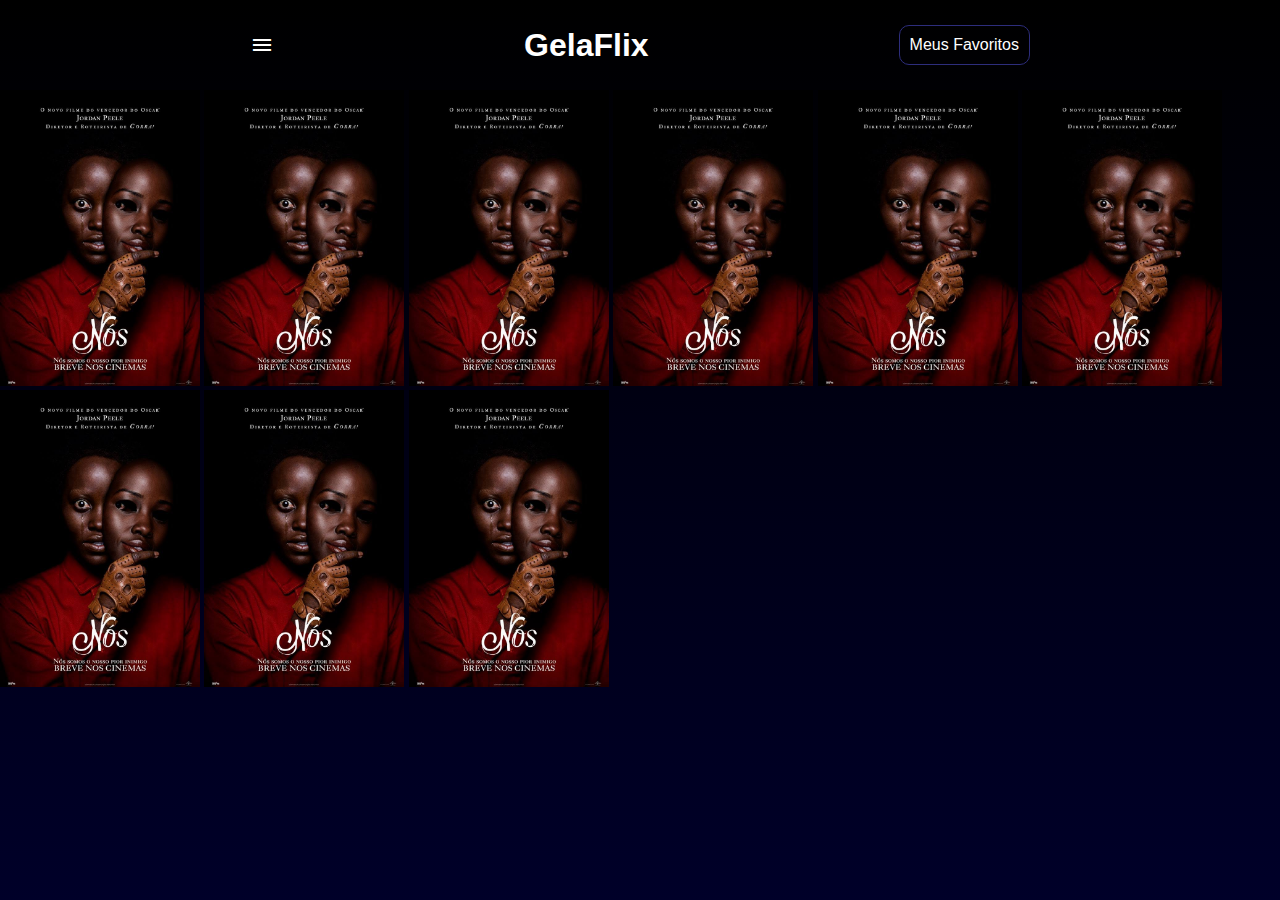
==== index.html @ ef9a6f7f "header" ====
<!DOCTYPE html>
<html lang="en">
<head>
  <meta charset="UTF-8">
  <meta name="viewport" content="width=device-width, initial-scale=1.0">
  <link rel="stylesheet" href="estilos/style.css">
  <link rel="stylesheet" href="https://fonts.googleapis.com/css2?family=Material+Symbols+Outlined:opsz,wght,FILL,GRAD@24,400,0,0" />
  <title>Document</title>
</head>
<body>
      <header>
        <span class="material-symbols-outlined">
          menu
          </span>
          <h1>GelaFlix</h1>
          <a href="">Meus Favoritos</a>
      </header>
      <section>
          <img src="filmes-terror/nos.jpeg" alt="">
          <img src="filmes-terror/nos.jpeg" alt="">
          <img src="filmes-terror/nos.jpeg" alt="">
          <img src="filmes-terror/nos.jpeg" alt="">
          <img src="filmes-terror/nos.jpeg" alt="">
          <img src="filmes-terror/nos.jpeg" alt="">
          <img src="filmes-terror/nos.jpeg" alt="">
          <img src="filmes-terror/nos.jpeg" alt="">
          <img src="filmes-terror/nos.jpeg" alt="">
      </section>
</body>
</html>
---- estilos/style.css ----
@charset "UTF-8";


*{
  margin: 0;
  padding: 0;
  color: white;
  font-family: Arial, Helvetica, sans-serif;
}

html, body{
  height: 100vh;
  background: linear-gradient(to bottom , rgb(0, 0, 0) , rgb(0, 0, 41));
}

header{
  height: 10vh;
  display: flex;
  justify-content: space-evenly;
  align-items: center;
}

header a{
    text-decoration: none;
    border: 1px solid rgb(45, 45, 124);
    padding: 10px;
    border-radius: 10px;
}

header a:hover{
  background-color: rgb(45, 45, 124);
  border: 1px solid white;
}
img{
  width: 200px;
}
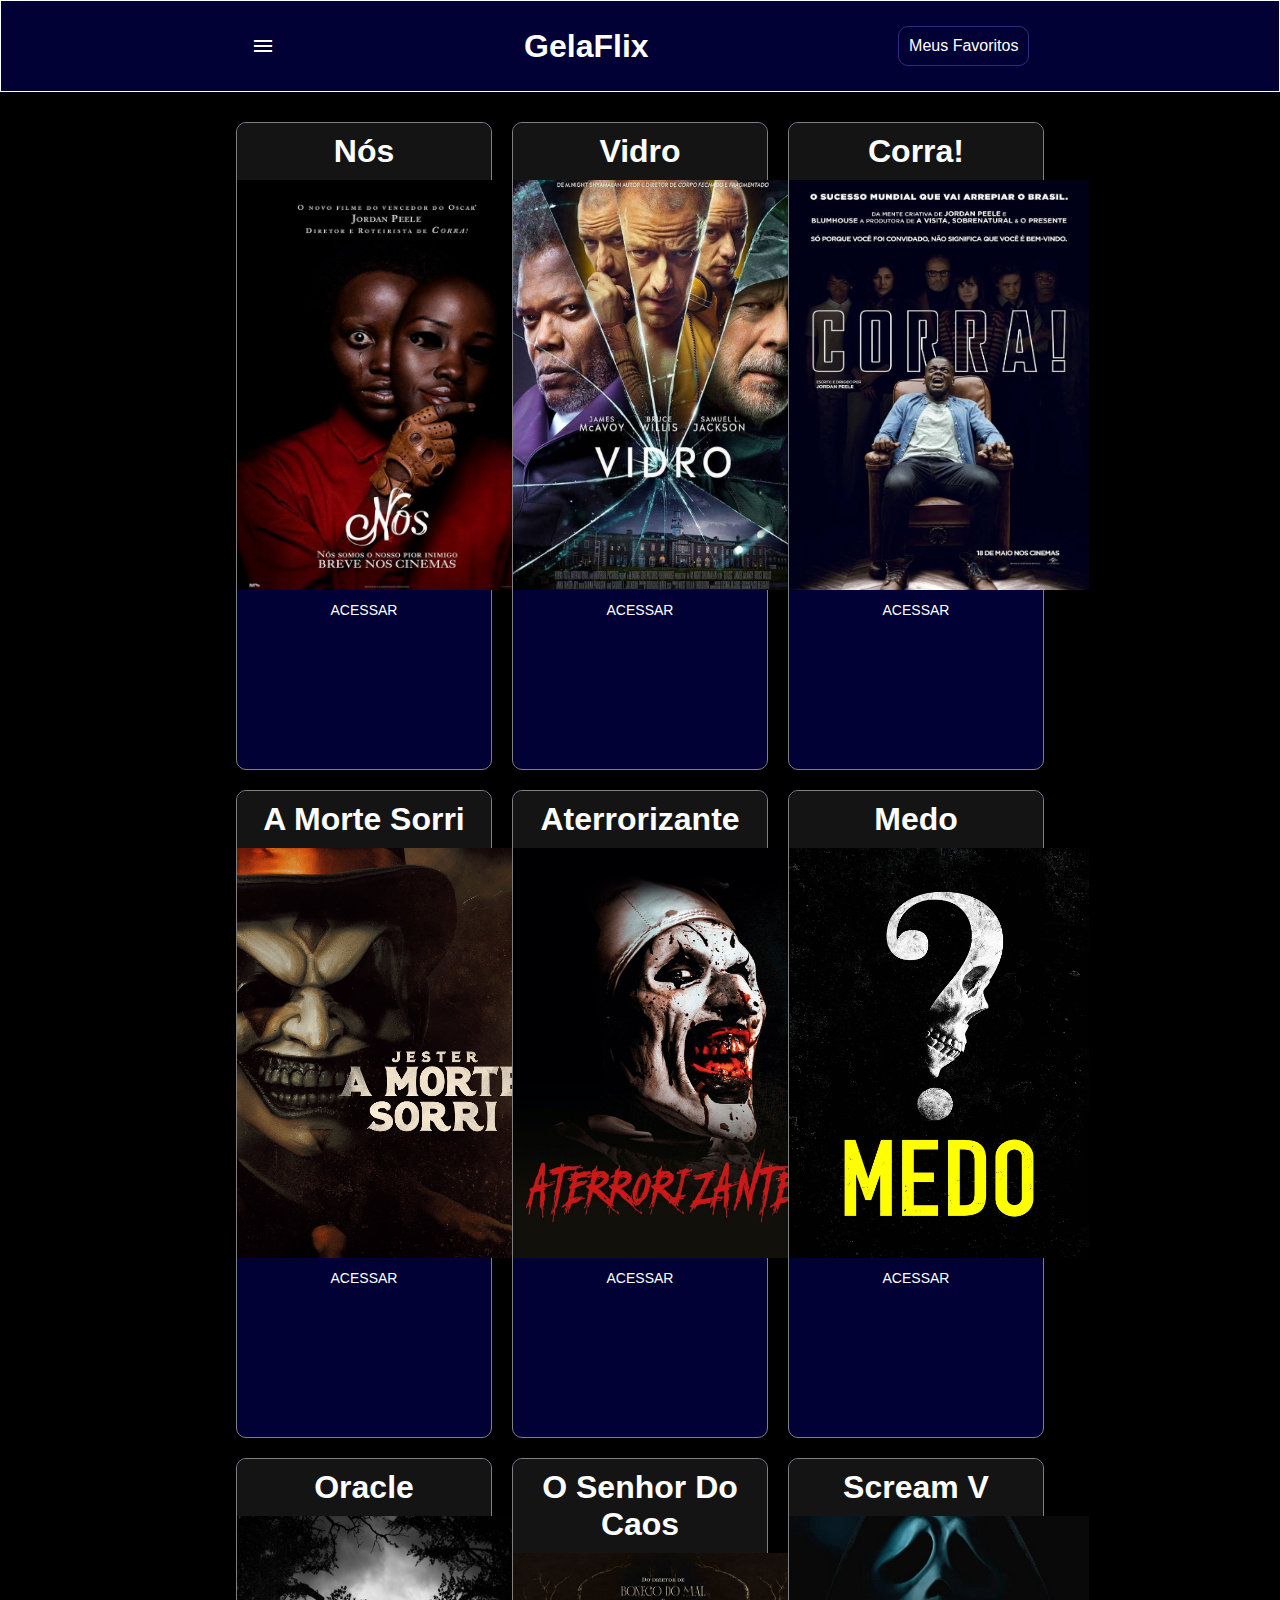
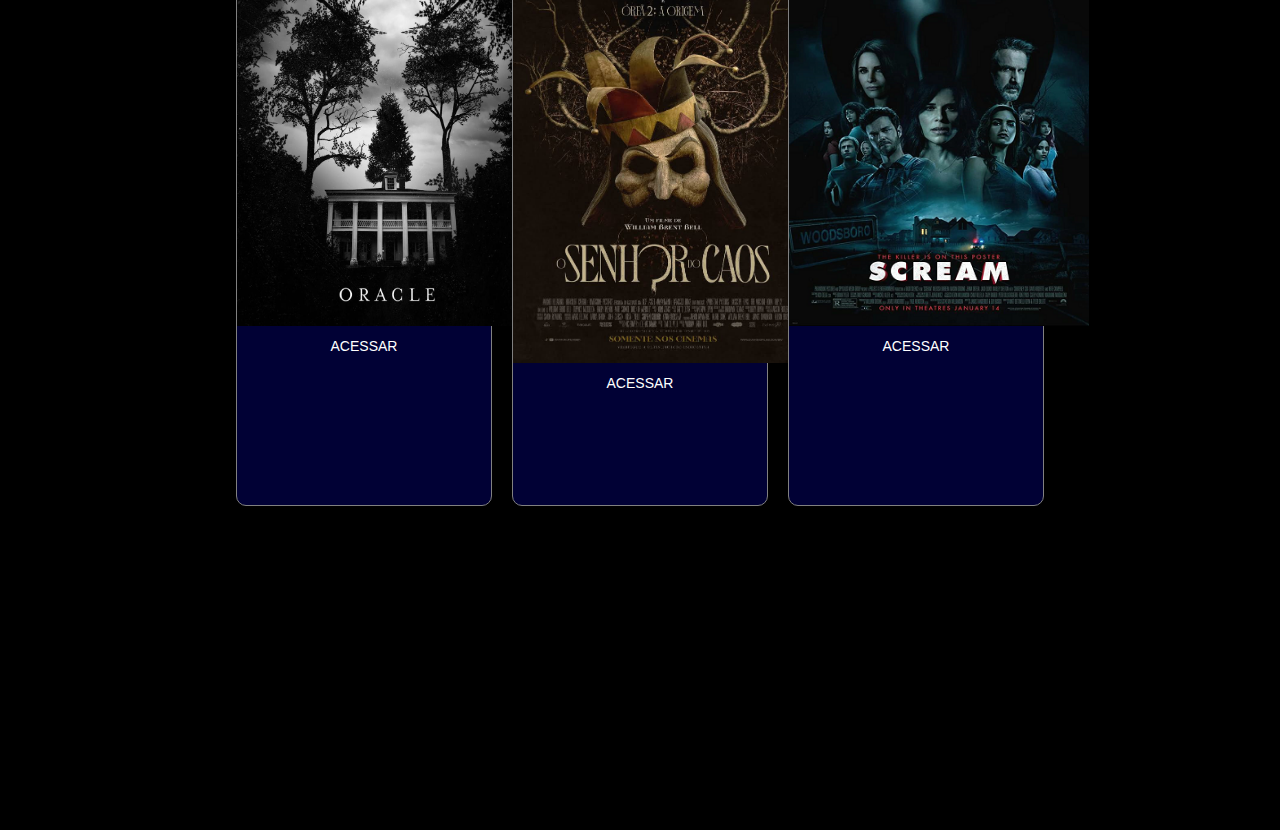
==== commit 720a3e33: "filmes de terror" ====
--- a/index.html
+++ b/index.html
@@ -15,16 +15,83 @@
           <h1>GelaFlix</h1>
           <a href="">Meus Favoritos</a>
       </header>
-      <section>
-          <img src="filmes-terror/nos.jpeg" alt="">
-          <img src="filmes-terror/nos.jpeg" alt="">
-          <img src="filmes-terror/nos.jpeg" alt="">
-          <img src="filmes-terror/nos.jpeg" alt="">
-          <img src="filmes-terror/nos.jpeg" alt="">
-          <img src="filmes-terror/nos.jpeg" alt="">
-          <img src="filmes-terror/nos.jpeg" alt="">
-          <img src="filmes-terror/nos.jpeg" alt="">
-          <img src="filmes-terror/nos.jpeg" alt="">
+      <section class="container">
+          <div class="card">
+              <a href="#">
+                <h1>Nós</h1>
+                <img src="filmes-terror/nos.jpeg" alt="">
+                <p>ACESSAR</p>
+              </a>
+          </div>
+
+          <div class="card">
+            <a href="#">
+              <h1>Vidro</h1>
+              <img src="filmes-terror/vidro.jpeg" alt="">
+              <p>ACESSAR</p>
+            </a>
+          </div>
+
+          <div class="card">
+            <a href="#">
+              <h1>Corra!</h1>
+              <img src="filmes-terror/corra.jpeg" alt="">
+              <p>ACESSAR</p>
+            </a>
+          </div>
+
+          <div class="card">
+            <a href="#">
+              <h1>A Morte Sorri</h1>
+              <img src="filmes-terror/a-morte-sorri.jpeg" alt="">
+              <p>ACESSAR</p>
+            </a>
+          </div>
+
+          <div class="card">
+            <a href="#">
+              <h1>Aterrorizante</h1>
+              <img src="filmes-terror/aterrorizante.jpeg" alt="">
+              <p>ACESSAR</p>
+            </a>
+          </div>
+
+          <div class="card">
+            <a href="#">
+              <h1>Medo</h1>
+              <img src="filmes-terror/medo.jpeg" alt="">
+              <p>ACESSAR</p>
+            </a>
+          </div>
+
+          <div class="card">
+            <a href="#">
+              <h1>Oracle</h1>
+              <img src="filmes-terror/oracle.jpg" alt="">
+              <p>ACESSAR</p>
+            </a>
+          </div>
+
+          <div class="card">
+            <a href="#">
+              <h1>O Senhor Do Caos</h1>
+              <img src="filmes-terror/o-senhor-do-caos.jpeg" alt="">
+              <p>ACESSAR</p>
+            </a>
+          </div>
+
+          <div class="card">
+            <a href="#">
+              <h1>Scream V</h1>
+              <img src="filmes-terror/scream-5.png" alt="">
+              <p>ACESSAR</p>
+            </a>
+          </div>
+
+          
+
       </section>
+      
+      <script src="gelaflix.js"></script>
 </body>
 </html>--- a/estilos/style.css
+++ b/estilos/style.css
@@ -9,15 +9,20 @@
 }
 
 html, body{
-  height: 100vh;
-  background: linear-gradient(to bottom , rgb(0, 0, 0) , rgb(0, 0, 41));
+  height: 270vh;
+  background-color: black;
+  background-size: cover;
+  background-repeat: no-repeat;
 }
 
 header{
+  background-color: rgb(1, 1, 53);
   height: 10vh;
   display: flex;
   justify-content: space-evenly;
   align-items: center;
+  margin-bottom: 30px;
+  border: 1px solid white;
 }
 
 header a{
@@ -31,6 +36,47 @@
   background-color: rgb(45, 45, 124);
   border: 1px solid white;
 }
+
 img{
-  width: 200px;
-}+  width: 300px;
+  height: 410px;
+  margin-bottom: 8px;
+}
+
+.container{
+  height: 90vh;
+  display: grid;
+  grid-template-columns: repeat(3, 20%);
+  grid-template-rows: repeat(5,80%);
+  gap: 20px;
+  justify-content: center;
+}
+
+.card{
+  border: 1px solid gray;
+  border-radius: 10px;
+  background-color: rgb(1, 1, 53);
+}
+
+.card:hover{
+  box-shadow: 0px 0px 10px rgba(255, 255, 255, 0.493);
+}
+.card h1{
+  background-color:rgb(20, 20, 20);
+  border-top-left-radius: 10px;
+  border-top-right-radius: 10px;
+  padding: 10px;
+  text-align: center;
+}
+
+.card p{
+  text-align: center;
+  font-size: 14px;
+}
+
+.card a{
+  text-decoration: none;
+}
+
+
+
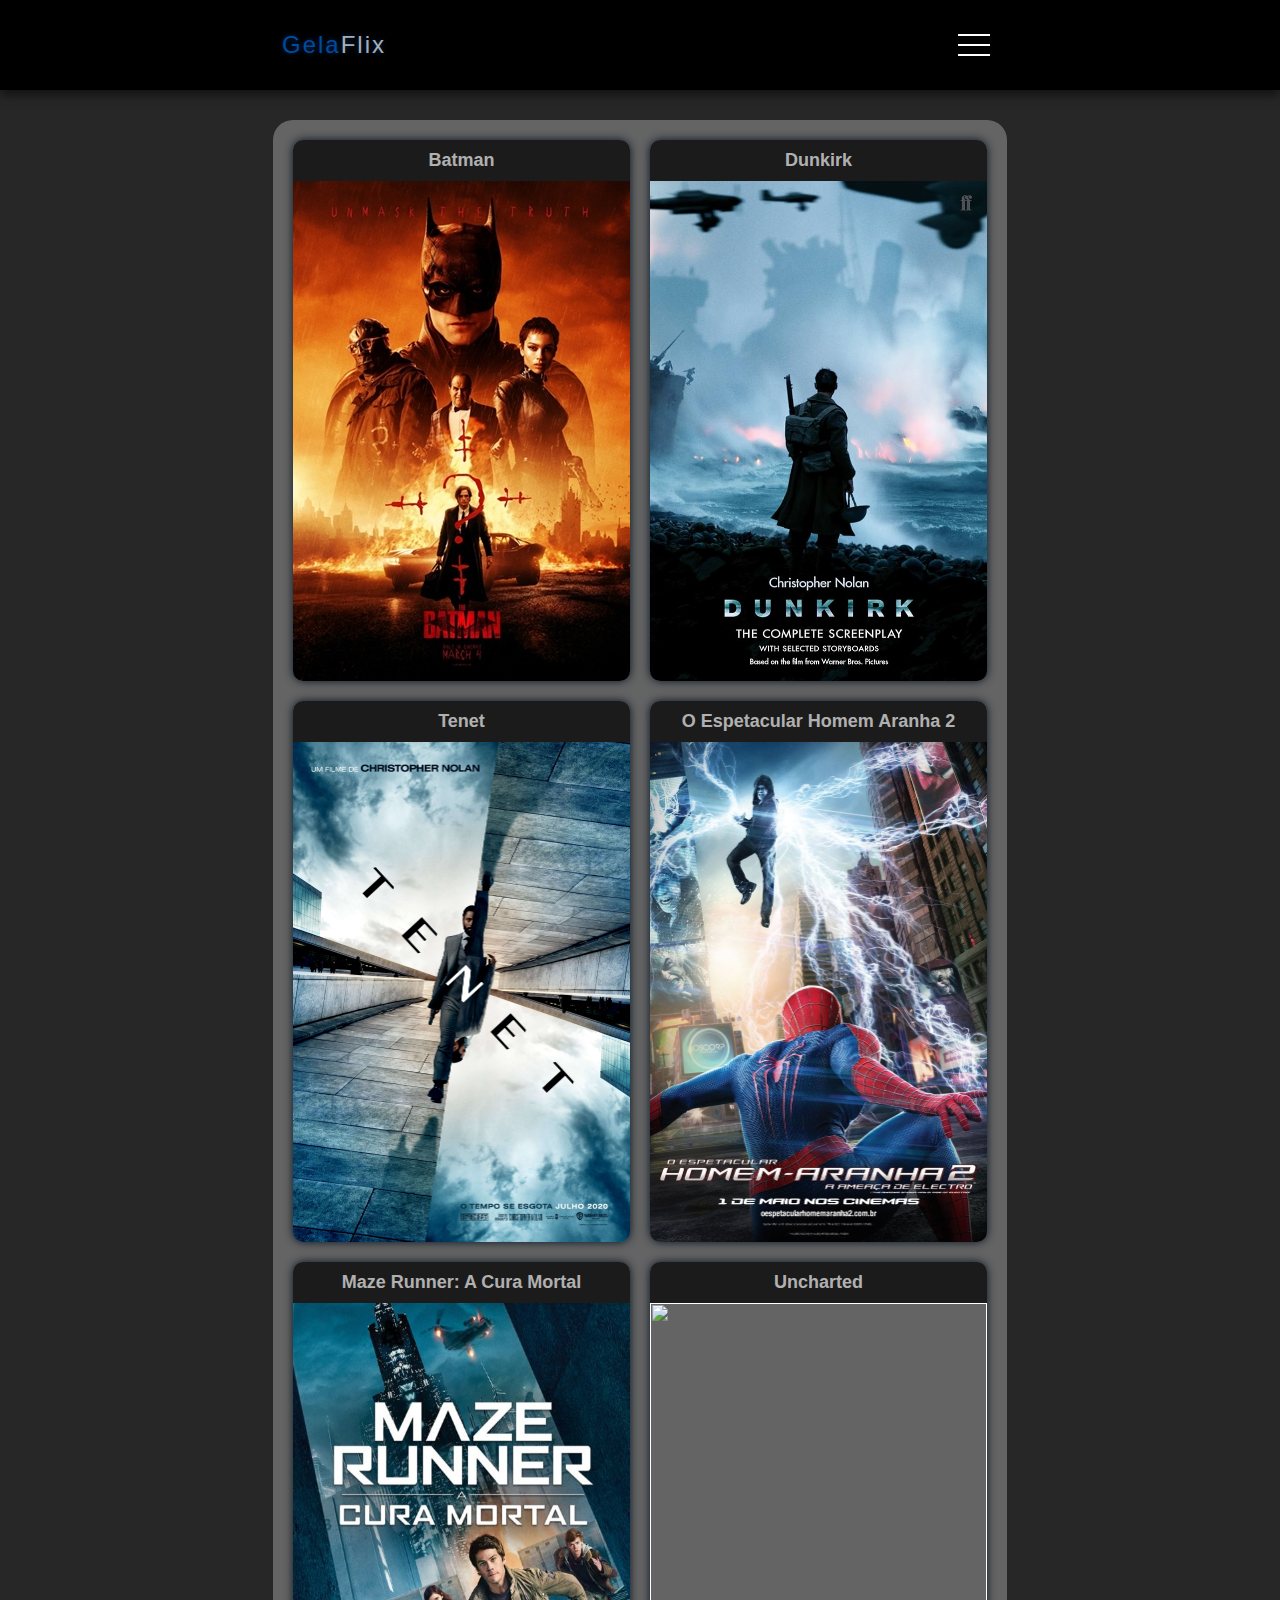
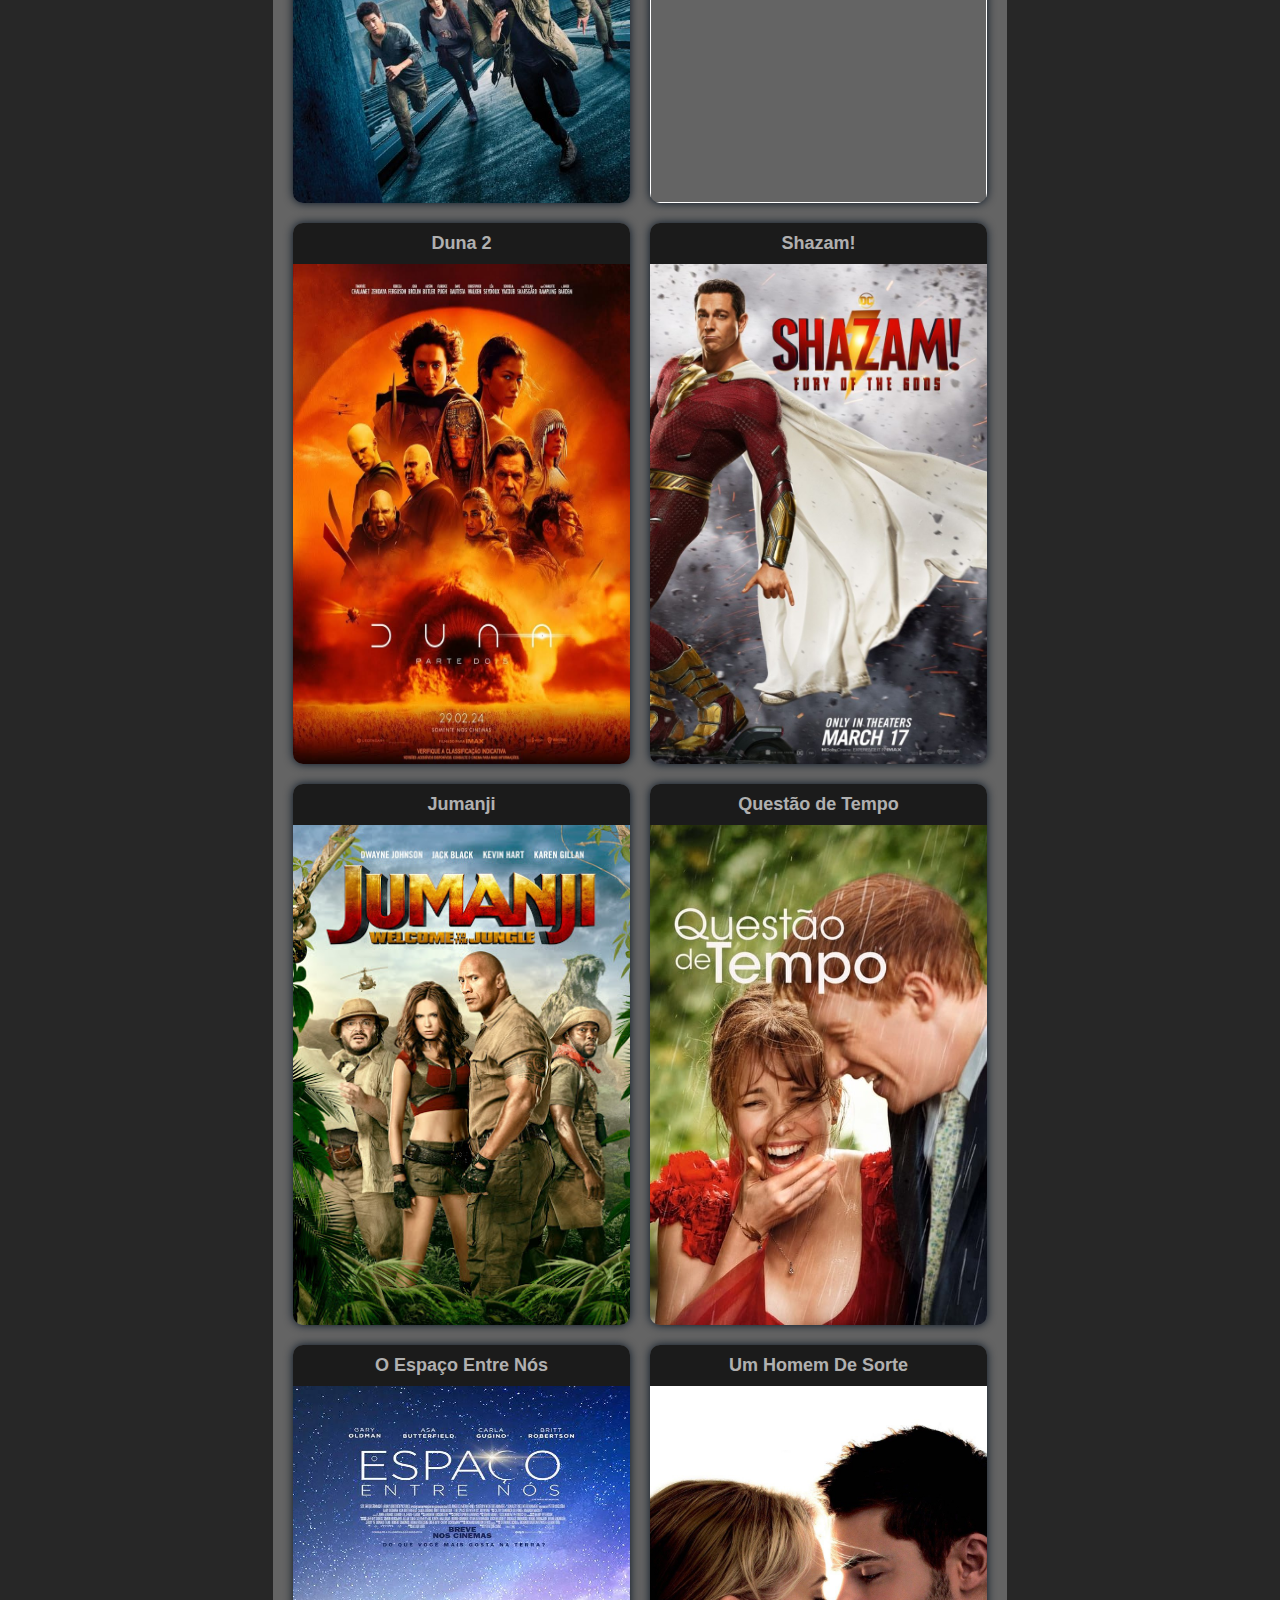
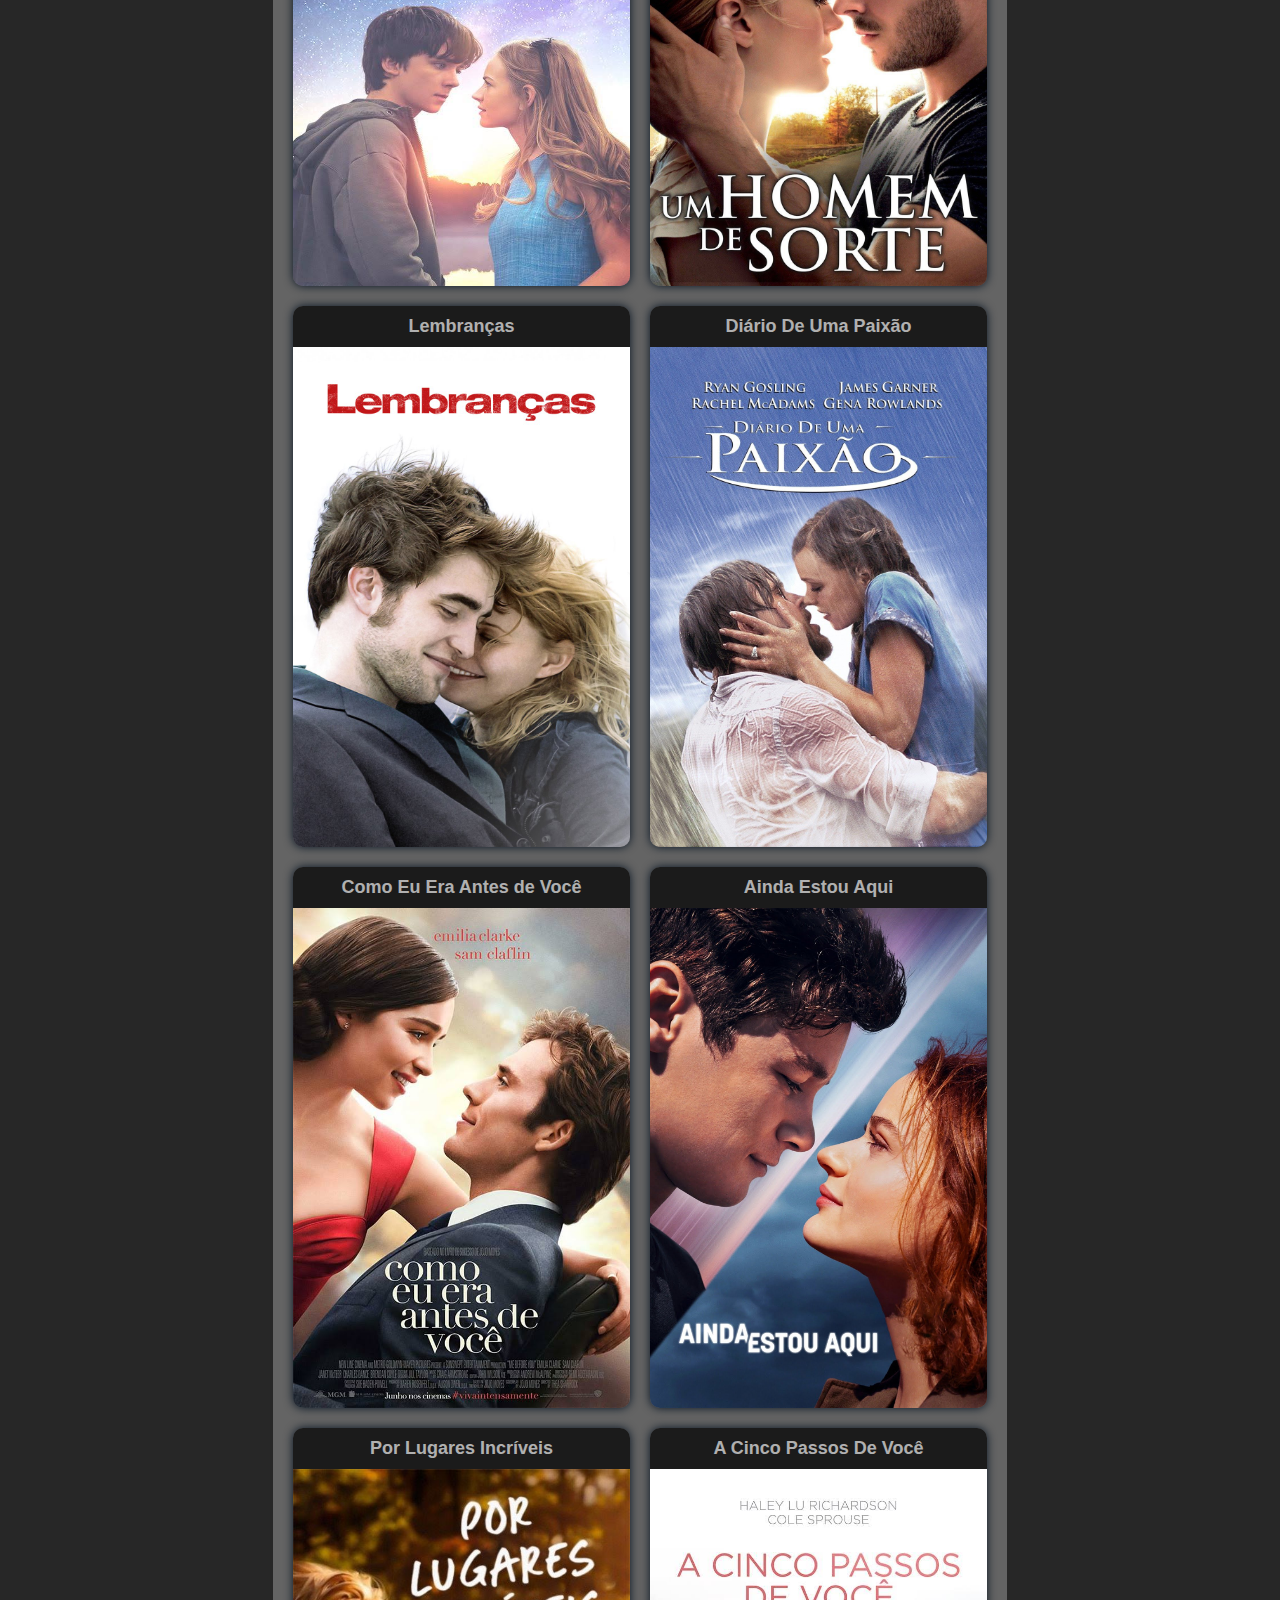
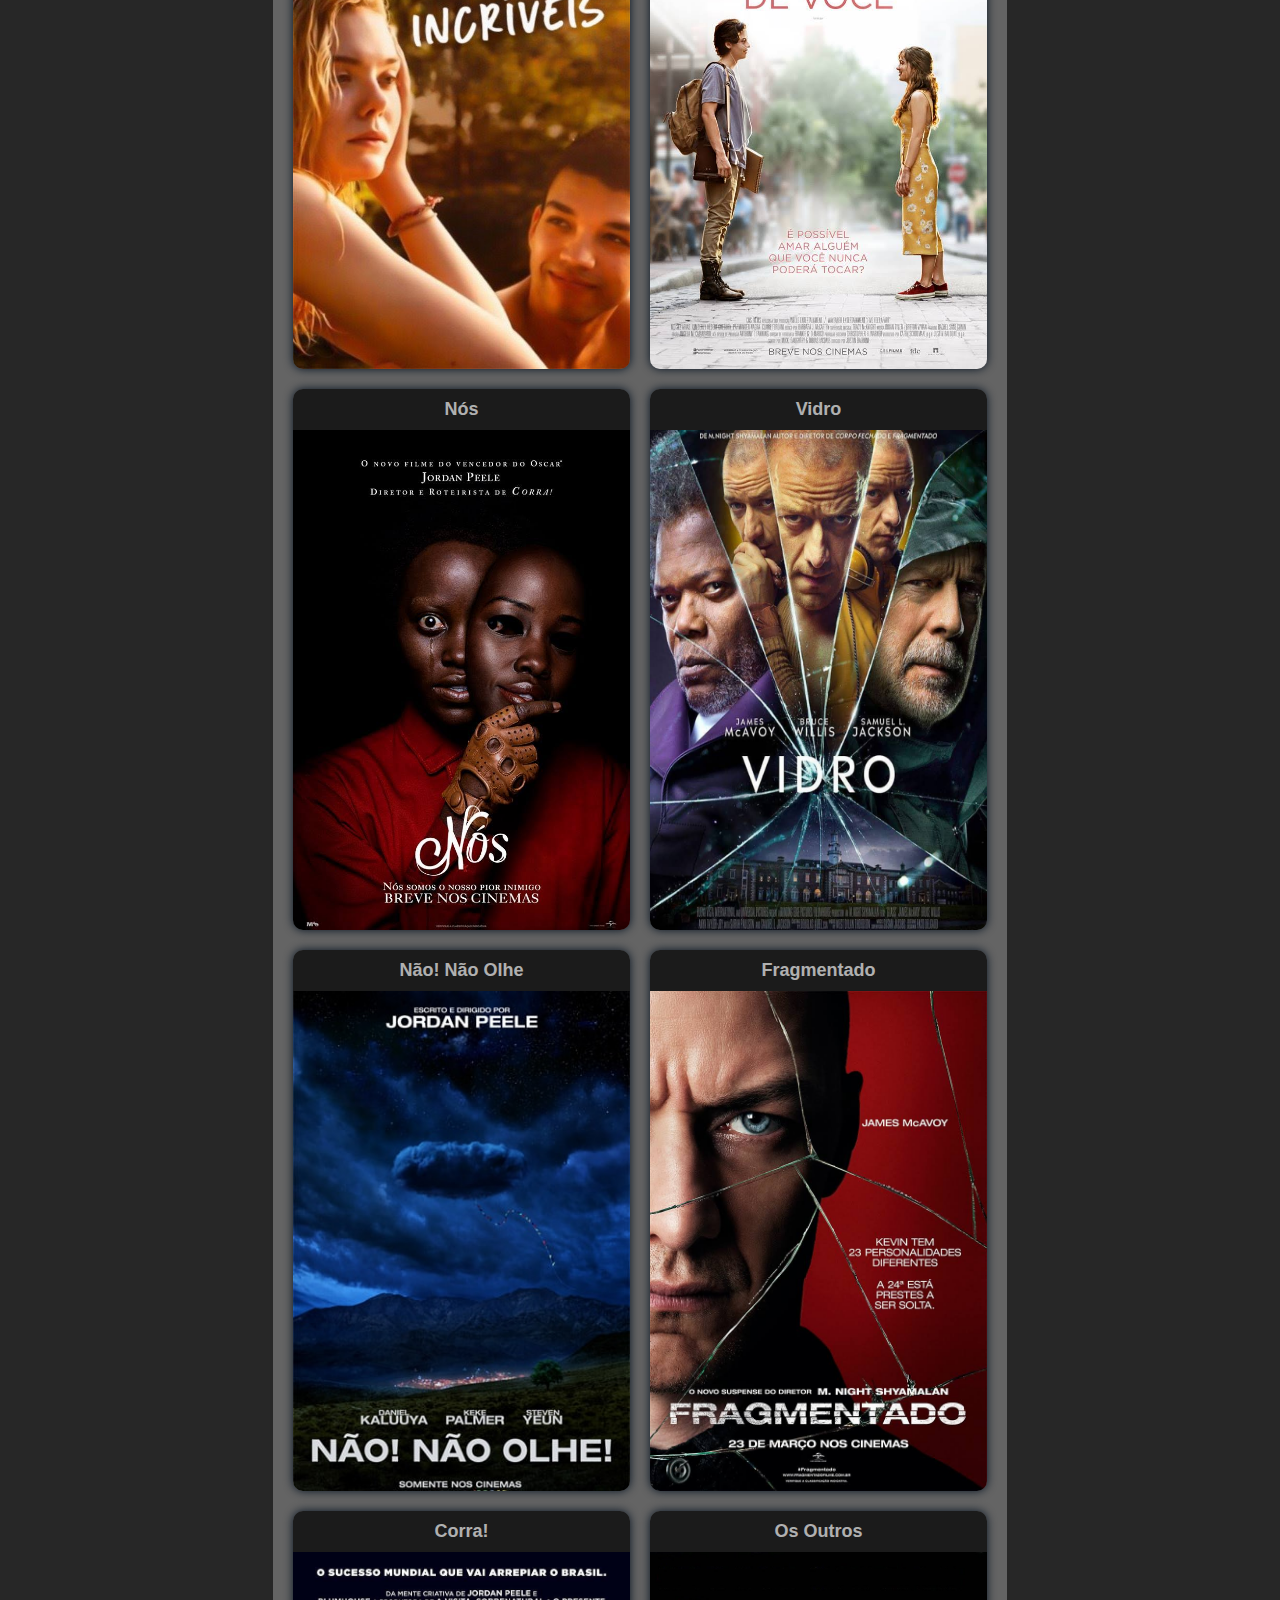
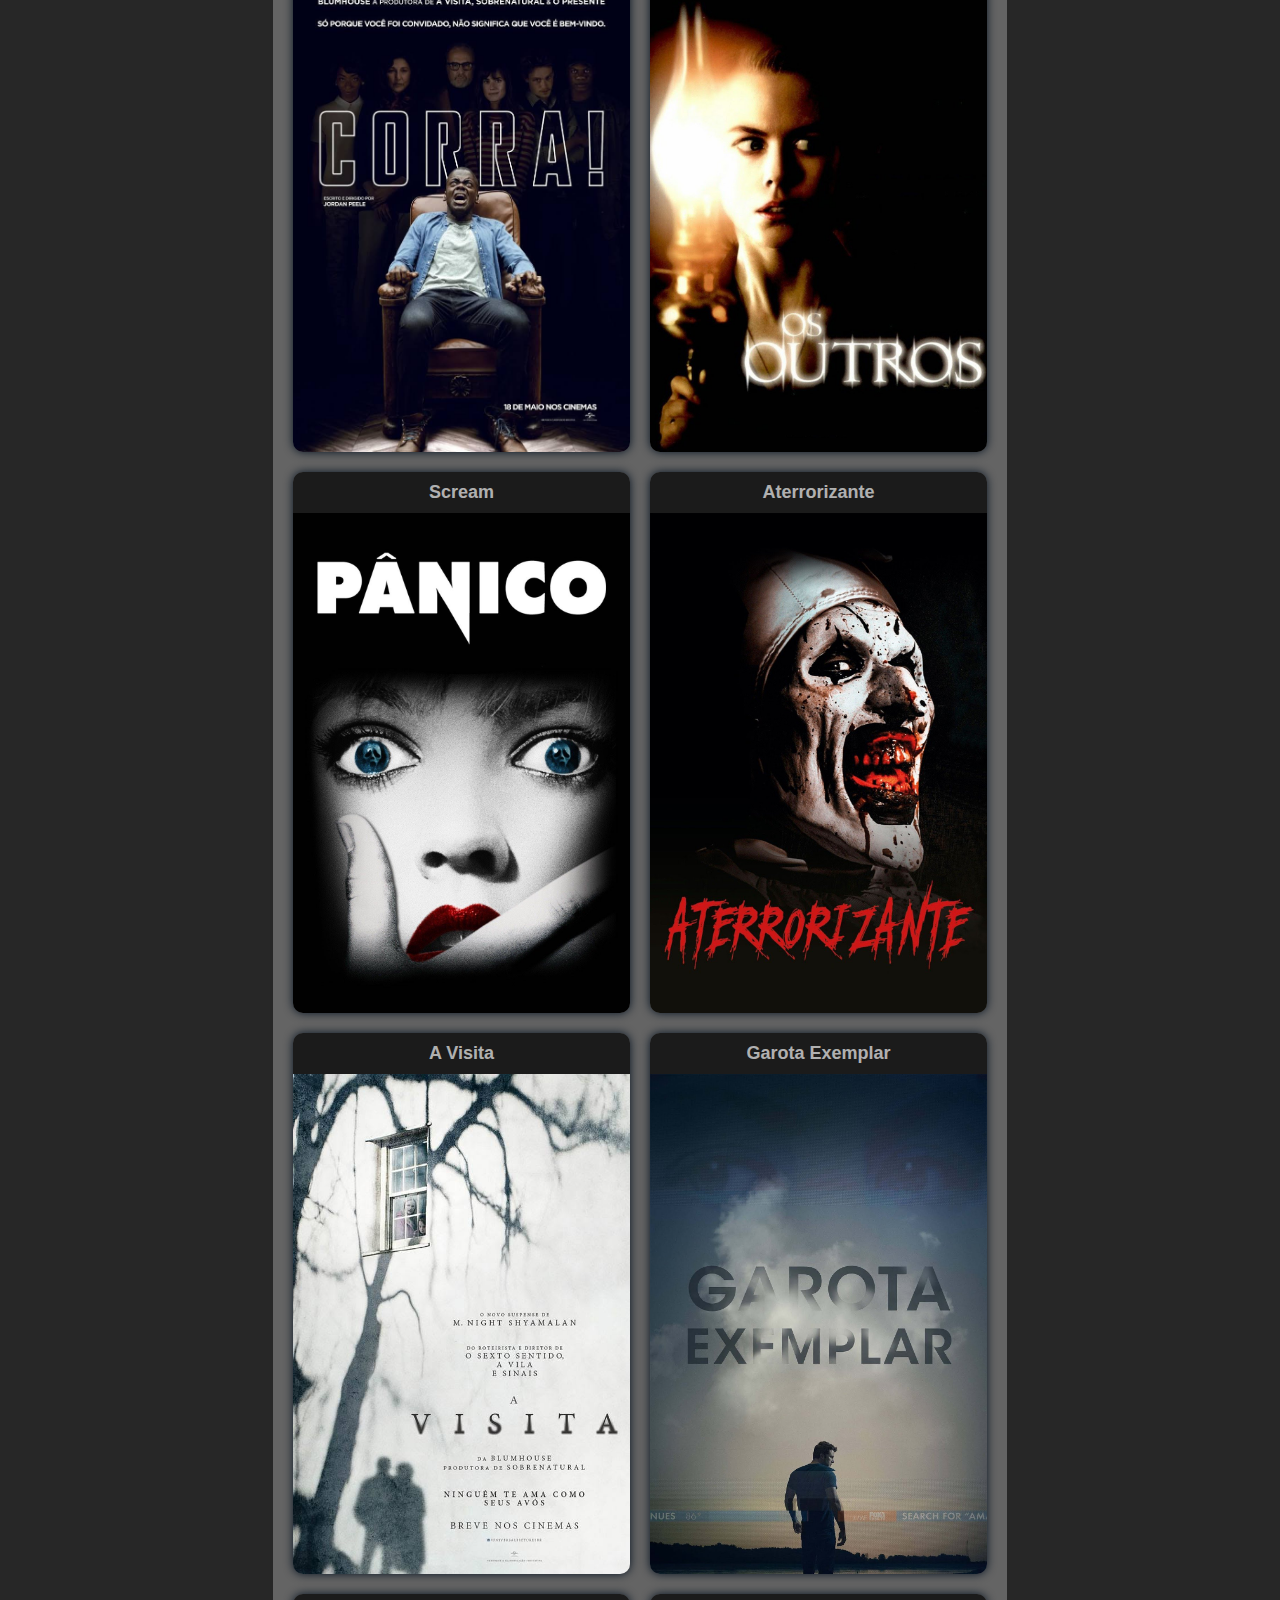
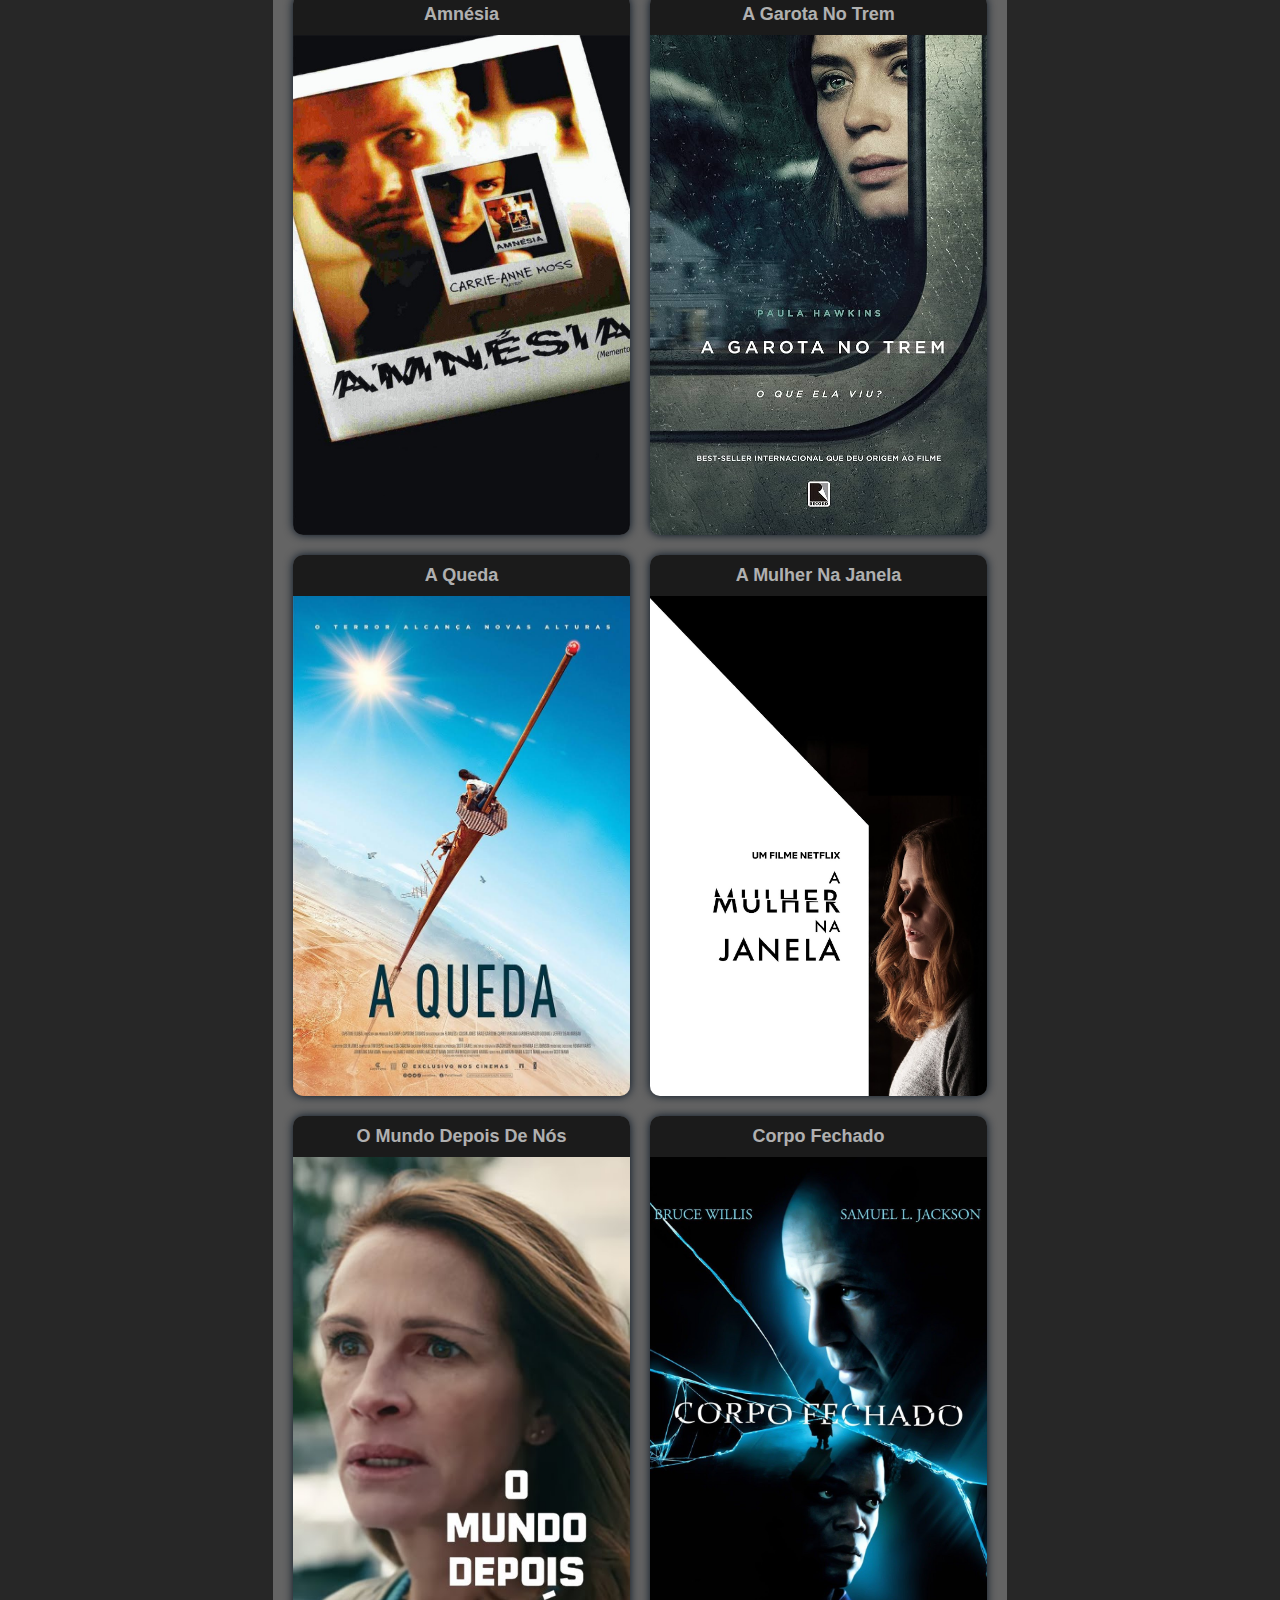
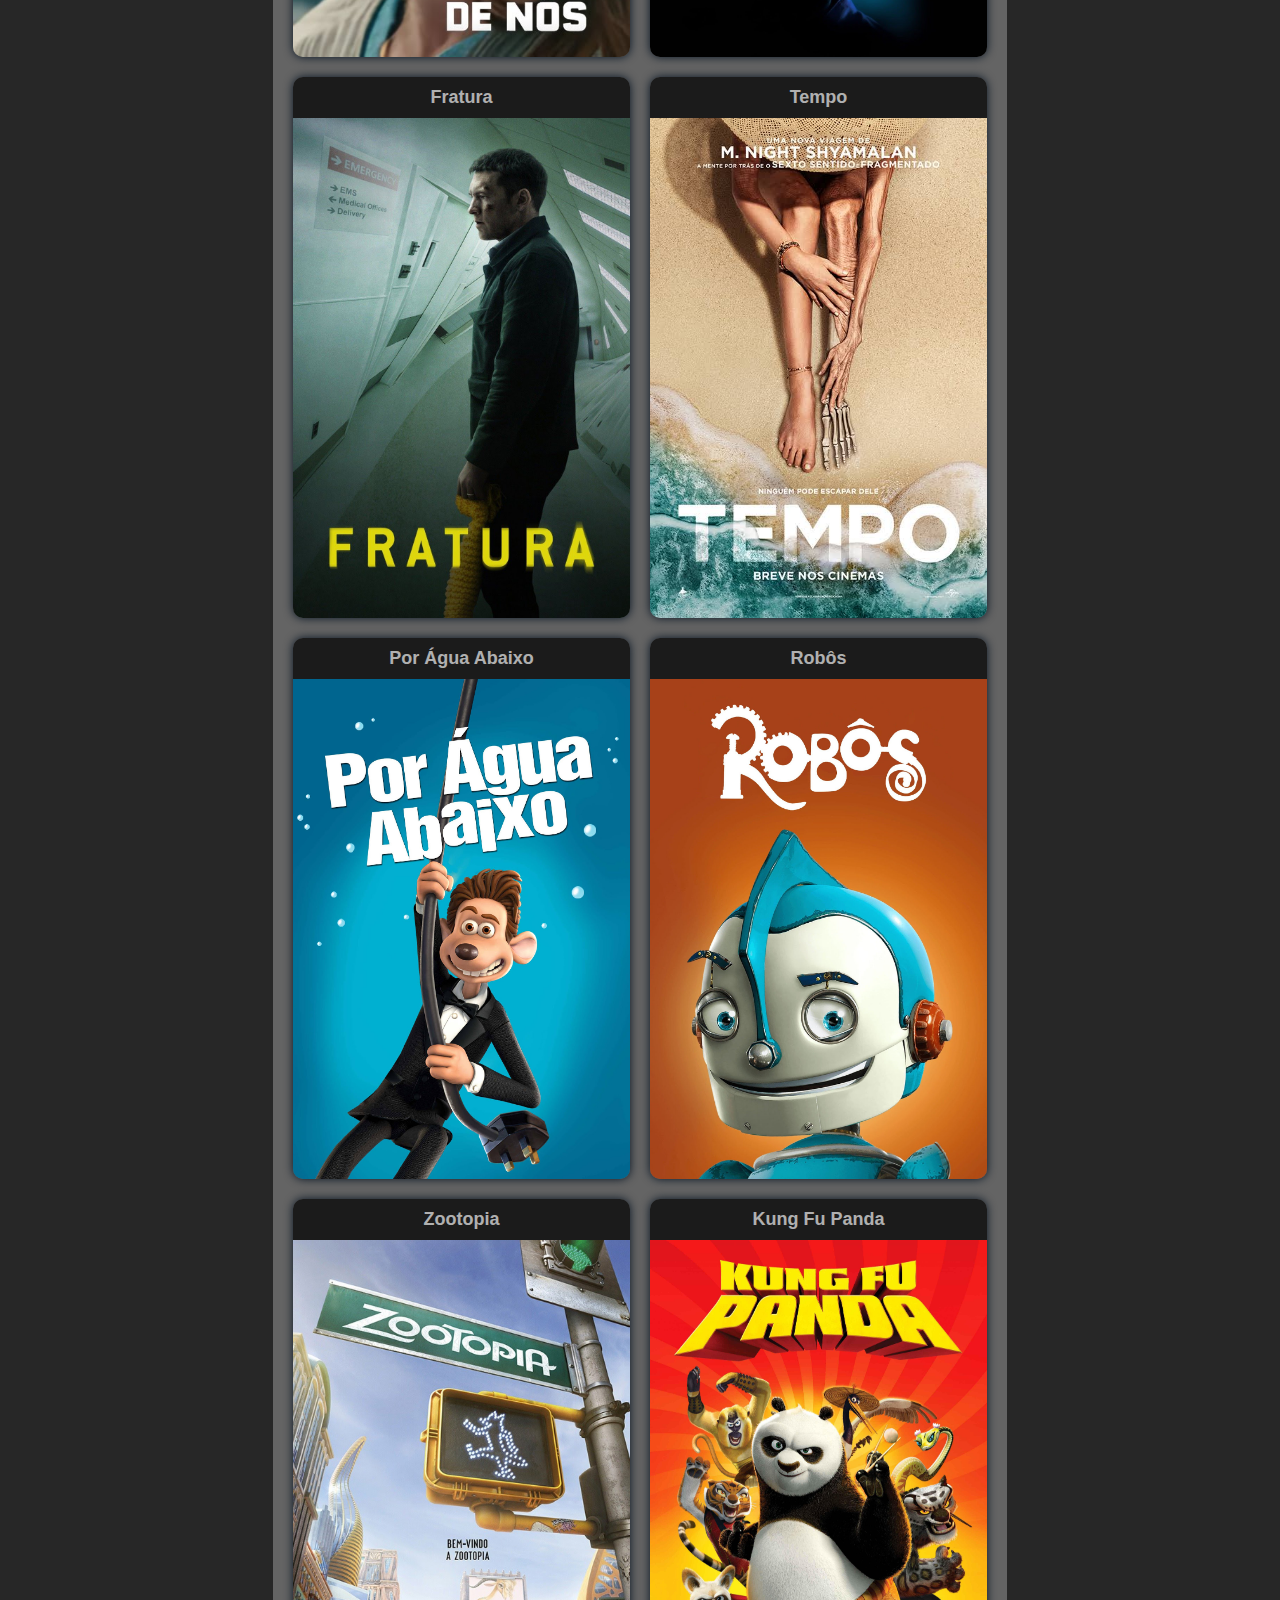
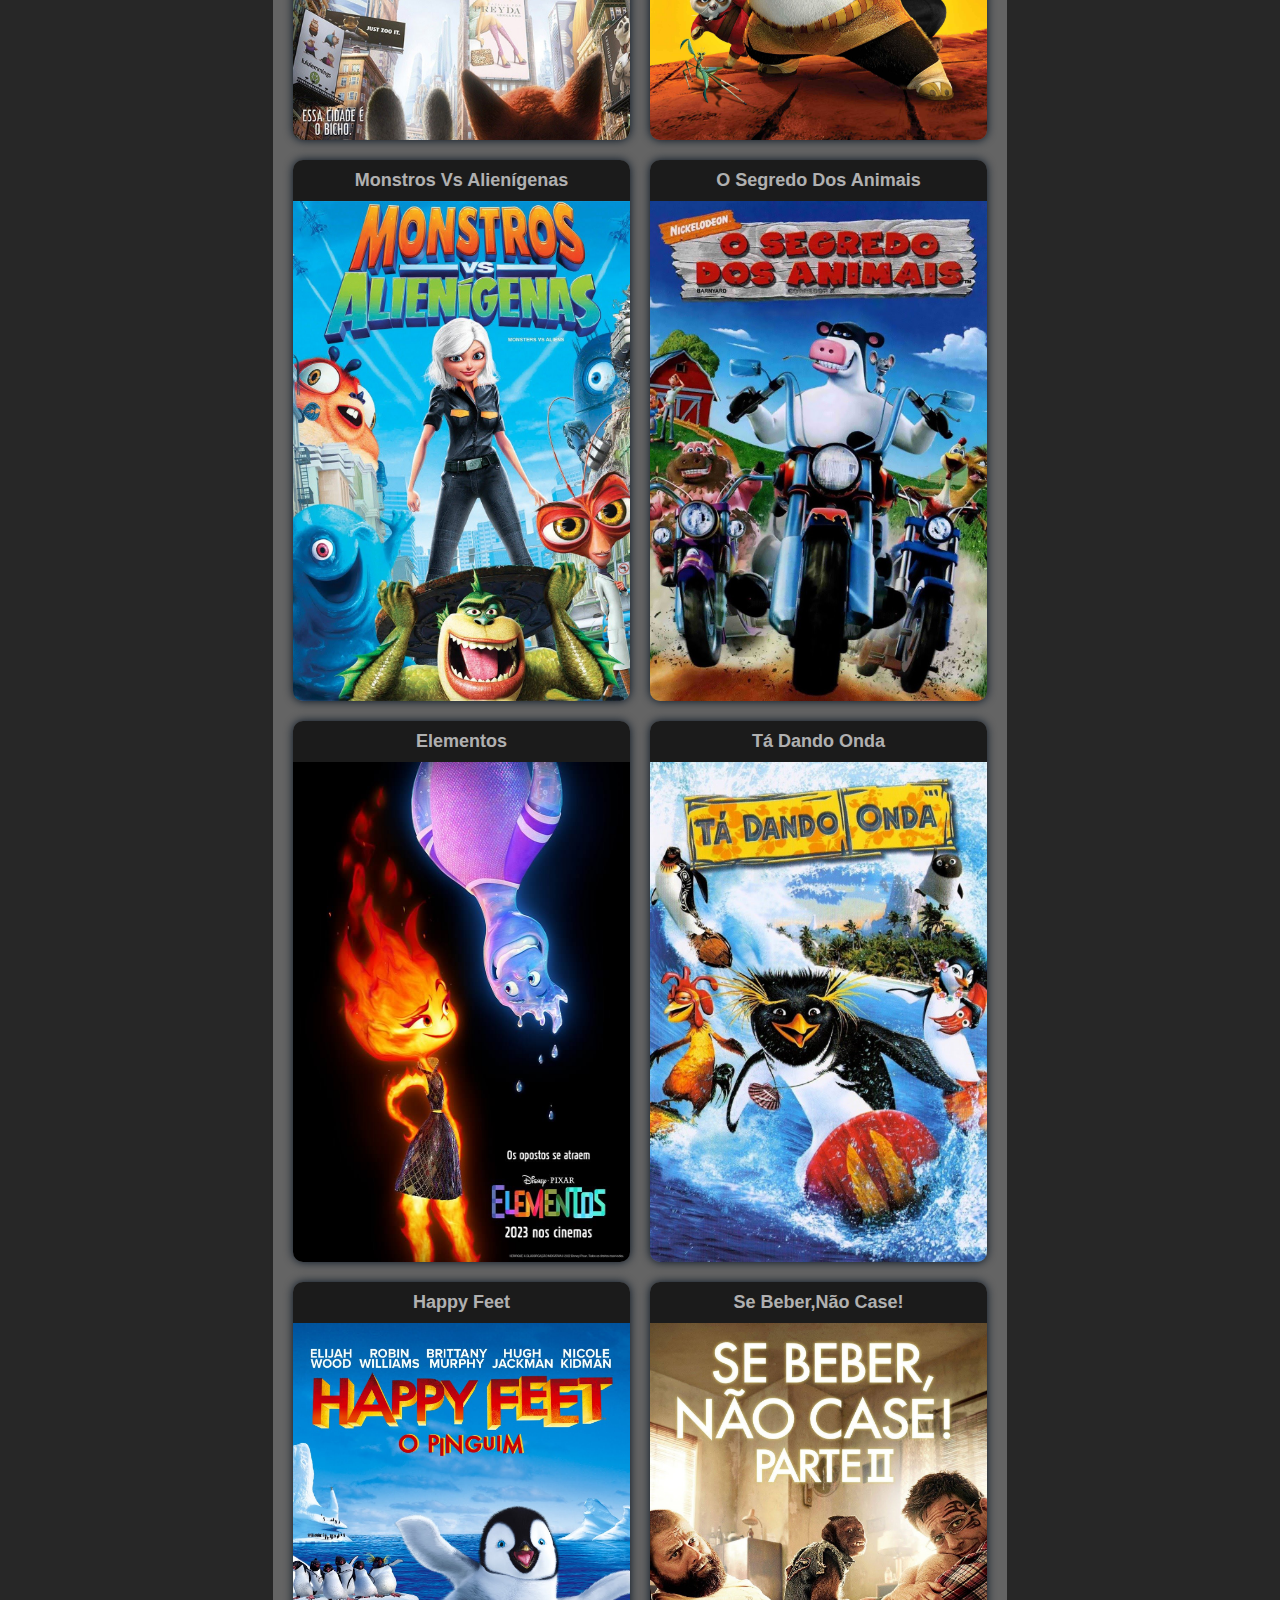
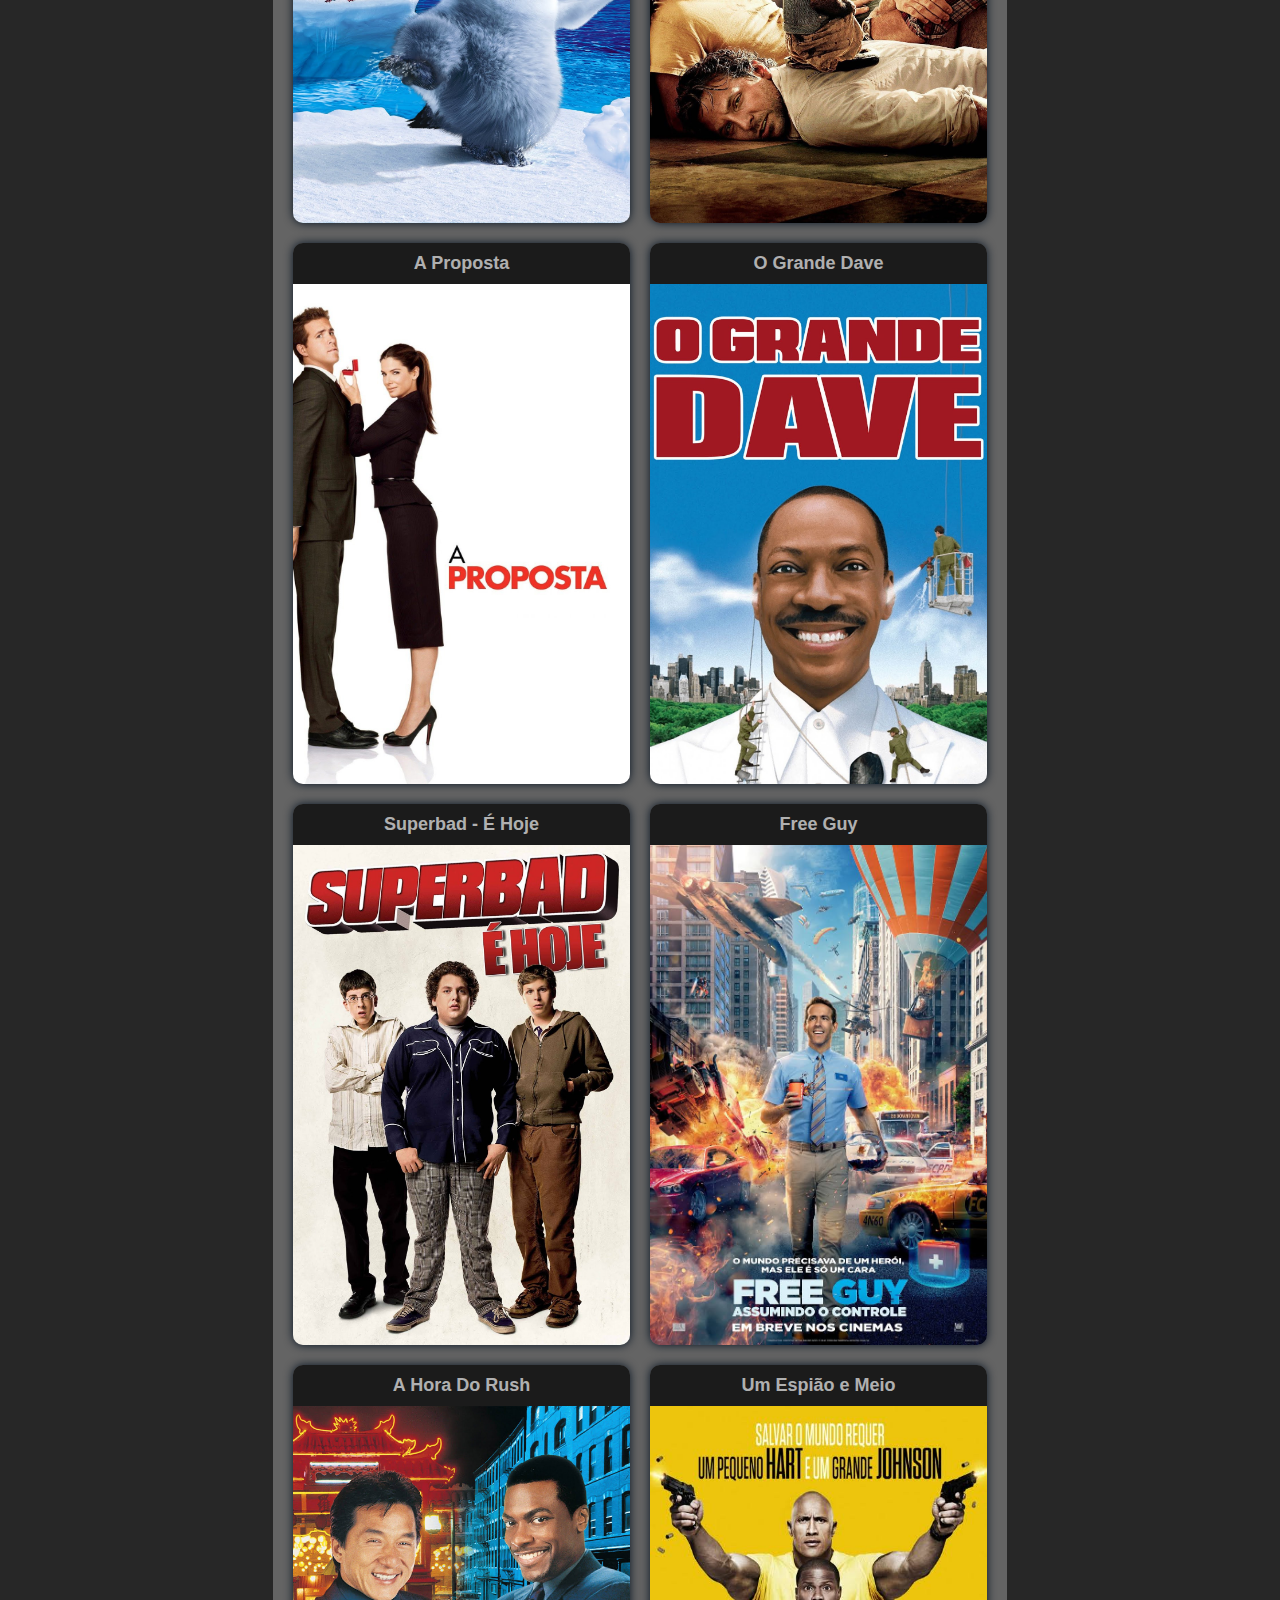
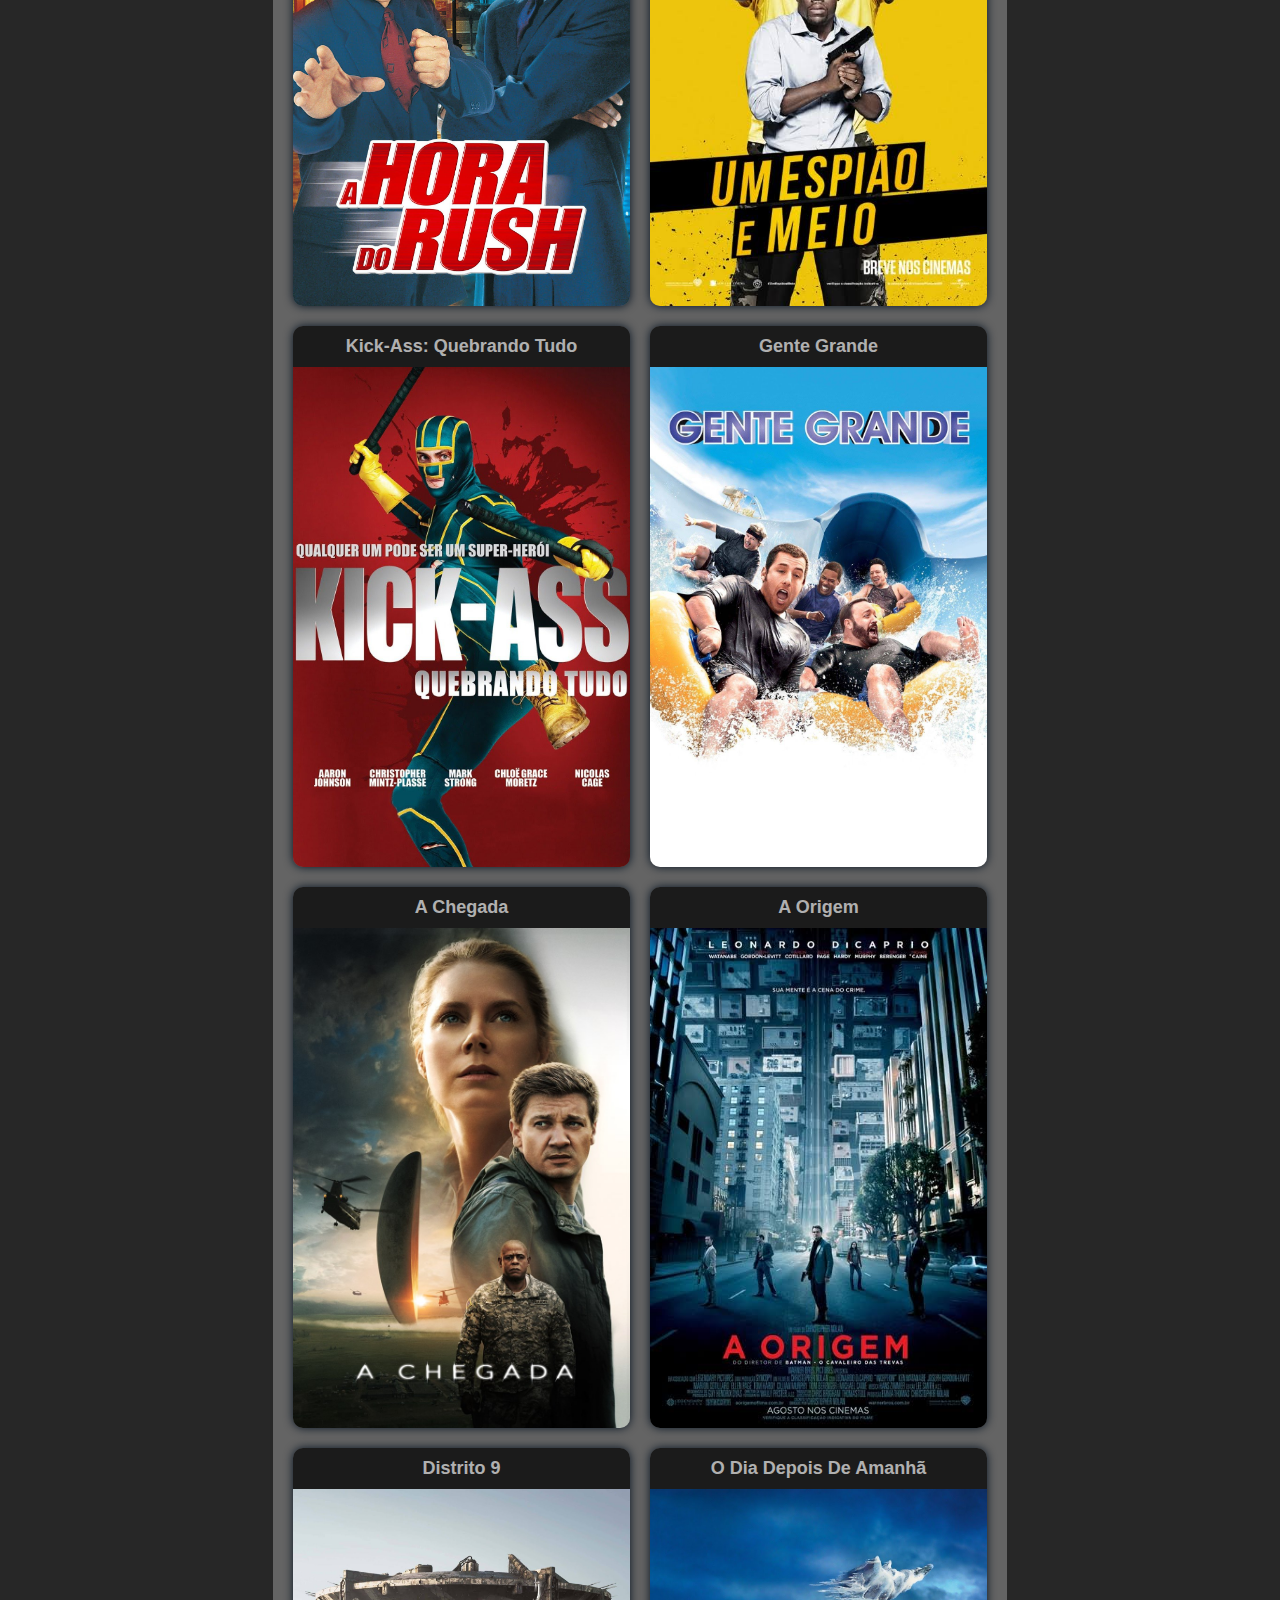
==== commit a8f1b3f7: "att" ====
--- a/index.html
+++ b/index.html
@@ -1,97 +1,620 @@
 <!DOCTYPE html>
-<html lang="en">
+<html lang="pt-br">
 <head>
   <meta charset="UTF-8">
   <meta name="viewport" content="width=device-width, initial-scale=1.0">
+  <title>GelaFlix</title>
   <link rel="stylesheet" href="estilos/style.css">
-  <link rel="stylesheet" href="https://fonts.googleapis.com/css2?family=Material+Symbols+Outlined:opsz,wght,FILL,GRAD@24,400,0,0" />
-  <title>Document</title>
 </head>
 <body>
       <header>
-        <span class="material-symbols-outlined">
-          menu
-          </span>
-          <h1>GelaFlix</h1>
-          <a href="">Meus Favoritos</a>
+          <nav>
+              <a href="index.html" class="logo"><span class="corGela">Gela</span>Flix</a>
+              
+              <div class="menu">
+                  <div class="line1"></div>
+                  <div class="line2"></div>
+                  <div class="line3"></div>
+              </div>
+              <ul class="nav-list">
+                <li>
+                    <a href="index.html">Início</a>
+                </li>
+                <li>
+                    <a href="acao/acao.html" target="_blank">Ação</a>
+                </li>
+                <li>
+                    <a href="romance/romance.html" target="_blank">Romance</a>  
+                </li>
+                <li>
+                    <a href="terror/terror.html" target="_blank">Terror</a>
+                </li>
+                <li>
+                    <a href="suspense/suspense.html" target="_blank">Suspense</a>
+                </li>
+                <li>
+                    <a href="animacao/animacao.html" target="_blank">Animação</a>
+                </li>
+                <li>
+                    <a href="comedia/comedia.html" target="_blank">Comédia</a>
+                </li>
+                <li>
+                    <a href="ficcao/ficcao.html" target="_blank">Ficção-Científica</a>
+                </li>
+              </ul>
+          </nav>
+          
       </header>
+      
       <section class="container">
-          <div class="card">
-              <a href="#">
-                <h1>Nós</h1>
-                <img src="filmes-terror/nos.jpeg" alt="">
-                <p>ACESSAR</p>
-              </a>
+
+        <!--ação-->
+          <div class="lista">
+            <a href="">
+              <div class="card">
+                    <h1>Batman </h1>
+                    <img src="acao/imgs-acao/batman.jpg" alt="">
+              </div>
+            </a>
+
+
+
+            <a href="">
+              <div class="card">
+                  <h1>Dunkirk </h1>
+                  <img src="acao/imgs-acao/dunkirk.jpg" alt="">
+              </div>
+            </a>
+
+
+
+            <a href="">
+              <div class="card">
+                  <h1>Tenet </h1>
+                  <img src="acao/imgs-acao/tenet.jpg" alt="">
+              </div>
+            </a>
+
+
+
+            <a href="">
+              <div class="card">
+                  <h1>O Espetacular Homem Aranha 2 </h1>
+                  <img src="acao/imgs-acao/homem-aranha2.jpg" alt="">
+              </div>
+            </a>
+
+
+
+            <a href="">
+              <div class="card">
+                  <h1>Maze Runner: A Cura Mortal</h1>
+                  <img src="acao/imgs-acao/maze-runner-cura-mortal.jpeg" alt="">
+              </div>
+            </a>
+
+
+
+            <a href="">
+              <div class="card">
+                  <h1>Uncharted </h1>
+                  <img src="acao/imgs-acao/uncharted.jpeg" alt="">
+              </div>
+            </a>
+
+
+
+            <a href="">
+                <div class="card">
+                              <h1>Duna 2 </h1>
+                              <img src="acao/imgs-acao/duna2.jpeg" alt="">
+                </div>
+            </a>
+
+
+
+            <a href="">
+              <div class="card">
+                  <h1>Shazam! </h1>
+                  <img src="acao/imgs-acao/shazam.jpg" alt="">
+              </div>
+            </a>
+
+
+
+            <a href="">
+              <div class="card">
+                  <h1>Jumanji </h1>
+                  <img src="acao/imgs-acao/jumanji.jpg" alt="">
+              </div>
+            </a>
+
+            <!--romance-->
+
+            <a href="">
+              <div class="card">
+                  <h1>Questão de Tempo </h1>
+                  <img src="romance/imgs-romance/questao-de-tempo.jpg" alt="">
+              </div>
+            </a>
+
+
+
+            <a href="">
+              <div class="card">
+                  <h1>O Espaço Entre Nós </h1>
+                  <img src="romance/imgs-romance/o-espaco-entre-nos.jpeg" alt="">
+              </div>
+            </a>
+
+
+
+            <a href="">
+              <div class="card">
+                  <h1>Um Homem De Sorte </h1>
+                  <img src="romance/imgs-romance/um-homem-de-sorte.jpeg" alt="">
+              </div>
+            </a>
+
+
+
+          
+            <a href="">
+              <div class="card">
+                  <h1>Lembranças </h1>
+                  <img src="romance/imgs-romance/lembrancas.jpeg" alt="">
+              </div>
+            </a>
+
+
+
+            <a href="">
+              <div class="card">
+                  <h1>Diário De Uma Paixão </h1>
+                  <img src="romance/imgs-romance/diario-de-uma-paixao.jpeg" alt="">
+              </div>
+            </a>
+
+
+            <a href="">
+              <div class="card">
+                  <h1>Como Eu Era Antes de Você</h1>
+                  <img src="romance/imgs-romance/como-eu-era-antes-de-voce.jpeg" alt="">
+              </div>
+            </a>
+
+
+            <a href="">
+              <div class="card">
+                  <h1>Ainda Estou Aqui </h1>
+                  <img src="romance/imgs-romance/ainda-estou-aqui.jpeg" alt="">
+              </div>
+            </a>
+
+
+
+            <a href="">
+              <div class="card">
+                  <h1>Por Lugares Incríveis </h1>
+                  <img src="romance/imgs-romance/por-lugares-incriveis.jpeg" alt="">
+              </div>
+            </a>
+
+
+
+            <a href="">
+              <div class="card">
+                  <h1>A Cinco Passos De Você </h1>
+                  <img src="romance/imgs-romance/a-cinco-passos-de-voce.jpeg" alt="">
+              </div>
+            </a>
+
+            <!--terror-->
+
+            <a href="">
+              <div class="card">
+                  <h1>Nós</h1>
+                  <img src="terror/imgs-terror/nos.jpeg" alt="">
+              </div>
+            </a>
+
+
+
+            <a href="">
+              <div class="card">
+                  <h1>Vidro </h1>
+                  <img src="terror/imgs-terror/vidro.jpeg" alt="">
+              </div>
+            </a>
+
+
+
+            <a href="">
+              <div class="card">
+                  <h1>Não! Não Olhe </h1>
+                  <img src="terror/imgs-terror/nao-nao-olhe.jpg" alt="">
+              </div>
+            </a>
+
+
+
+            <a href="">
+              <div class="card">
+                  <h1>Fragmentado </h1>
+                  <img src="terror/imgs-terror/fragmentado.jpeg" alt="">
+              </div>
+            </a>
+
+
+
+            <a href="">
+              <div class="card">
+                  <h1>Corra! </h1>
+                  <img src="terror/imgs-terror/corra.jpeg" alt="">
+              </div>
+            </a>
+
+
+
+            <a href="">
+              <div class="card">
+                  <h1>Os Outros </h1>
+                  <img src="terror/imgs-terror/os-outros.jpeg" alt="">
+              </div>
+            </a>
+
+
+
+            <a href="">
+              <div class="card">
+                  <h1>Scream </h1>
+                  <img src="terror/imgs-terror/scream.jpeg" alt="">
+              </div>
+            </a>
+
+
+
+            <a href="">
+              <div class="card">
+                  <h1>Aterrorizante </h1>
+                  <img src="terror/imgs-terror/aterrorizante.jpeg" alt="">
+              </div>
+            </a>
+
+
+
+            <a href="">
+              <div class="card">
+                  <h1>A Visita </h1>
+                  <img src="terror/imgs-terror/a-visita.jpeg" alt="">
+              </div>
+            </a>
+
+
+            <!--suspense-->
+            <a href="">
+              <div class="card">
+                  <h1>Garota Exemplar </h1>
+                  <img src="suspense/imgs-suspense/garota-exemplar.jpeg" alt="">
+              </div>
+            </a>
+
+
+
+            <a href="">
+              <div class="card">
+                  <h1>Amnésia </h1>
+                  <img src="suspense/imgs-suspense/amnesia.jpeg" alt="">
+              </div>
+            </a>
+
+
+
+            <a href="">
+              <div class="card">
+                  <h1>A Garota No Trem </h1>
+                  <img src="suspense/imgs-suspense/a-garota-do-trem.jpg" alt="">
+              </div>
+            </a>
+
+
+
+            <a href="">
+              <div class="card">
+                  <h1>A Queda </h1>
+                  <img src="suspense/imgs-suspense/a-queda.jpeg" alt="">
+              </div>
+            </a>
+
+
+
+            <a href="">
+              <div class="card">
+                  <h1>A Mulher Na Janela </h1>
+                  <img src="suspense/imgs-suspense/a-mulher-na-janela.jpeg" alt="">
+              </div>
+            </a>
+
+
+
+            <a href="">
+              <div class="card">
+                  <h1>O Mundo Depois De Nós </h1>
+                  <img src="suspense/imgs-suspense/o-mundo-depois-de-nos.jpeg" alt="">
+              </div>
+            </a>
+
+
+
+            <a href="">
+              <div class="card">
+                  <h1>Corpo Fechado </h1>
+                  <img src="suspense/imgs-suspense/corpo-fechado.jpeg" alt="">
+              </div>
+            </a>
+
+
+
+            <a href="">
+              <div class="card">
+                  <h1>Fratura </h1>
+                  <img src="suspense/imgs-suspense/fratura.jpeg" alt="">
+              </div>
+            </a>
+
+
+
+            <a href="">
+              <div class="card">
+                  <h1>Tempo </h1>
+                  <img src="suspense/imgs-suspense/tempo.jpeg" alt="">
+              </div>
+            </a>
+
+            <!--animação/desenho-->
+
+            <a href="">
+              <div class="card">
+                  <h1>Por Água Abaixo </h1>
+                  <img src="animacao/imgs-animacao/por-agua-abaixo.jpeg" alt="">
+              </div>
+            </a>
+
+
+
+            <a href="">
+              <div class="card">
+                  <h1>Robôs </h1>
+                  <img src="animacao/imgs-animacao/robos.jpeg" alt="">
+              </div>
+            </a>
+
+
+            <a href="">
+              <div class="card">
+                  <h1>Zootopia </h1>
+                  <img src="animacao/imgs-animacao/zootopia.jpeg" alt="">
+               </div>
+            </a>
+
+            <a href="">
+              <div class="card">
+                  <h1>Kung Fu Panda </h1>
+                  <img src="animacao/imgs-animacao/kung-fu-panda.jpg" alt="">
+              </div>
+            </a>
+
+
+
+
+            <a href="">
+              <div class="card">
+                  <h1>Monstros Vs Alienígenas </h1>
+                  <img src="animacao/imgs-animacao/monstros-vs-alienigenas.jpeg" alt="">
+              </div>
+            </a>
+
+
+
+            <a href="">
+              <div class="card">
+                  <h1>O Segredo Dos Animais </h1>
+                  <img src="animacao/imgs-animacao/o-segredo-dos-animais.jpeg" alt="">
+              </div>
+            </a>
+
+
+
+            <a href="">
+              <div class="card">
+                  <h1>Elementos </h1>
+                  <img src="animacao/imgs-animacao/elementos.jpeg" alt="">
+              </div>
+            </a>
+
+
+
+            <a href="">
+              <div class="card">
+                  <h1>Tá Dando Onda </h1>
+                  <img src="animacao/imgs-animacao/ta-dando-onda.jpeg" alt="">
+              </div>
+            </a>
+
+
+
+            <a href="">
+              <div class="card">
+                  <h1>Happy Feet </h1>
+                  <img src="animacao/imgs-animacao/happy-feet.jpeg" alt="">
+              </div>
+            </a>
+
+            <!--comedia-->
+
+            <a href="">
+              <div class="card">
+                  <h1>Se Beber,Não Case! </h1>
+                  <img src="comedia/imgs-comedia/se-beber-nao-case.jpeg" alt="">
+              </div>
+            </a>
+
+
+
+            <a href="">
+              <div class="card">
+                  <h1>A Proposta </h1>
+                  <img src="comedia/imgs-comedia/a-proposta.jpeg" alt="">
+              </div>
+            </a>
+
+            <a href="">
+              <div class="card">
+                  <h1>O Grande Dave </h1>
+                  <img src="comedia/imgs-comedia/o-grande-dave.jpeg" alt="">
+              </div>
+            </a>
+
+
+            <a href="">
+              <div class="card">
+                  <h1>Superbad - É Hoje </h1>
+                  <img src="comedia/imgs-comedia/superbad.jpeg" alt="">
+              </div>
+            </a>
+
+
+
+            <a href="">
+              <div class="card">
+                  <h1>Free Guy </h1>
+                  <img src="comedia/imgs-comedia/free-guy.jpeg" alt="">
+              </div>
+            </a>
+
+
+
+            <a href="">
+              <div class="card">
+                  <h1>A Hora Do Rush </h1>
+                  <img src="comedia/imgs-comedia/a-hora-do-rush.jpeg" alt="">
+              </div>
+            </a>
+
+
+
+            <a href="">
+              <div class="card">
+                  <h1>Um Espião e Meio </h1>
+                  <img src="comedia/imgs-comedia/um-espiao-e-meio.jpeg" alt="">
+              </div>
+            </a>
+
+
+
+            <a href="">
+              <div class="card">
+                  <h1>Kick-Ass: Quebrando Tudo </h1>
+                  <img src="comedia/imgs-comedia/kick-ass.jpeg" alt="">
+              </div>
+            </a>
+
+
+
+            <a href="">
+              <div class="card">
+                  <h1>Gente Grande </h1>
+                  <img src="comedia/imgs-comedia/gente-grande.jpeg" alt="">
+              </div>
+            </a>
+
+
+
+            
+
+            <!--ficção-científica-->
+
+            <a href="">
+              <div class="card">
+                  <h1>A Chegada </h1>
+                  <img src="ficcao/imgs-ficcao/a-chegada.jpg" alt="">
+              </div>
+            </a>
+
+
+
+            <a href="">
+              <div class="card">
+                  <h1>A Origem </h1>
+                  <img src="ficcao/imgs-ficcao/a-origem.jpeg" alt="">
+              </div>
+            </a>
+
+
+
+            <a href="">
+              <div class="card">
+                  <h1>Distrito 9 </h1>
+                  <img src="ficcao/imgs-ficcao/distrito-9.jpeg" alt="">
+              </div>
+            </a>
+
+
+            <a href="">
+              <div class="card">
+                  <h1>O Dia Depois De Amanhã </h1>
+                  <img src="ficcao/imgs-ficcao/o-dia-depois-de-amanha.jpeg" alt="">
+              </div>
+            </a>
+
+
+            <a href="">
+              <div class="card">
+                  <h1>Interestelar </h1>
+                  <img src="ficcao/imgs-ficcao/interestekar.jpg" alt="">
+              </div>
+            </a>
+
+
+
+            <a href="">
+              <div class="card">
+                  <h1>Jogos Vorazes: A Esperança  </h1>
+                  <img src="ficcao/imgs-ficcao/jogos-vorazes.jpeg" alt="">
+              </div>
+            </a>
+
+
+
+
+            <a href="">
+              <div class="card">
+                  <h1>O Predestinado </h1>
+                  <img src="ficcao/imgs-ficcao/o-predestinado.jpeg" alt="">
+              </div>
+            </a>
+
+
+
+            <a href="">
+              <div class="card">
+                  <h1>Projeto Almanaque </h1>
+                  <img src="ficcao/imgs-ficcao/projeto-almanaque.jpeg" alt="">
+              </div>
+            </a>
+
+
+            <a href="">
+              <div class="card">
+                  <h1>No Limite Do Amanhã </h1>
+                  <img src="ficcao/imgs-ficcao/no-limite-do-amanha.jpeg" alt="">
+              </div>
+            </a>
+
           </div>
-
-          <div class="card">
-            <a href="#">
-              <h1>Vidro</h1>
-              <img src="filmes-terror/vidro.jpeg" alt="">
-              <p>ACESSAR</p>
-            </a>
-          </div>
-
-          <div class="card">
-            <a href="#">
-              <h1>Corra!</h1>
-              <img src="filmes-terror/corra.jpeg" alt="">
-              <p>ACESSAR</p>
-            </a>
-          </div>
-
-          <div class="card">
-            <a href="#">
-              <h1>A Morte Sorri</h1>
-              <img src="filmes-terror/a-morte-sorri.jpeg" alt="">
-              <p>ACESSAR</p>
-            </a>
-          </div>
-
-          <div class="card">
-            <a href="#">
-              <h1>Aterrorizante</h1>
-              <img src="filmes-terror/aterrorizante.jpeg" alt="">
-              <p>ACESSAR</p>
-            </a>
-          </div>
-
-          <div class="card">
-            <a href="#">
-              <h1>Medo</h1>
-              <img src="filmes-terror/medo.jpeg" alt="">
-              <p>ACESSAR</p>
-            </a>
-          </div>
-
-          <div class="card">
-            <a href="#">
-              <h1>Oracle</h1>
-              <img src="filmes-terror/oracle.jpg" alt="">
-              <p>ACESSAR</p>
-            </a>
-          </div>
-
-          <div class="card">
-            <a href="#">
-              <h1>O Senhor Do Caos</h1>
-              <img src="filmes-terror/o-senhor-do-caos.jpeg" alt="">
-              <p>ACESSAR</p>
-            </a>
-          </div>
-
-          <div class="card">
-            <a href="#">
-              <h1>Scream V</h1>
-              <img src="filmes-terror/scream-5.png" alt="">
-              <p>ACESSAR</p>
-            </a>
-          </div>
-
-          
-
       </section>
-      
+
+
       <script src="gelaflix.js"></script>
 </body>
 </html>--- a/estilos/style.css
+++ b/estilos/style.css
@@ -4,79 +4,235 @@
 *{
   margin: 0;
   padding: 0;
+  font-family: Arial, Helvetica, sans-serif;
+  
+}
+
+body{
+  overflow-x: hidden;
+}
+
+html,body{
+  height: 100vh;
+  background-color: rgb(39, 39, 39);
+}
+
+.corGela{
+  color: rgb(0, 74, 159);
+}
+
+
+a{
+  color: rgba(255, 255, 255, 0.678);
+  text-decoration: none;
+  transition: 0.3s;
+
+}
+
+a:hover{
+  opacity: 0.7;
+}
+
+.logo{
+  font-size: 24px;
+  letter-spacing: 2px;
+  text-shadow: 0px 0px 5px rgba(0, 74, 159, 0.607);
+}
+
+nav{
+  display: flex;
+  justify-content: space-around;
+  align-items: center;
+  background-color: black;
+  box-shadow: 0px 5px 10px rgba(0, 0, 0, 0.548);
+  height: 10vh;
+}
+
+.nav-list{
+  list-style: none;
+  display: flex;
+  position: absolute;
+  top: 10vh;
+  right: 0;
+  width: 30vw;
+  height: 90vh;
+  background-color: rgba(0, 0, 0, 0.548);
+  flex-direction: column;
+  align-items: center;
+  justify-content: space-around;
+  transform: translate(100%);
+  transition: transform 0.3s ease-in;
+}
+
+.nav-list.active{
+    transform: translateX(0);
+}
+
+@keyframes navLinkFade{
+    from{
+      opacity: 0;
+      transform: translateX(50px);
+    }
+
+    to{
+      opacity: 1;
+      transform: translateX(0);
+    }
+}
+
+.nav-list li{
+  letter-spacing: 2px;
+  margin-left: 0px;
+  opacity: 0;
+}
+
+.menu{
+  cursor: pointer;
+  display: block;
+}
+
+.menu div{
+  width: 32px;
+  height: 2px;
+  background-color: white;
+  margin: 8px;
+  transition: 0.3s;
+}
+
+.menu.active .line1{
+  transform: rotate(-45deg) translate(-8px, 8px);
+}
+
+.menu.active .line2{
+  opacity: 0;
+}
+
+.menu.active .line3{
+  transform: rotate(45deg) translate(-5px, -7px); 
+}
+/*
+header{
+  display: flex;
+  justify-content: space-around;
+  
+  align-items: center;
+  background-color: black;
+  box-shadow: 0px 5px 10px rgba(0, 0, 0, 0.548);
+  
+}
+
+class do menu
+.material-symbols-outlined{
   color: white;
-  font-family: Arial, Helvetica, sans-serif;
-}
-
-html, body{
-  height: 270vh;
-  background-color: black;
-  background-size: cover;
-  background-repeat: no-repeat;
-}
-
-header{
-  background-color: rgb(1, 1, 53);
-  height: 10vh;
-  display: flex;
-  justify-content: space-evenly;
-  align-items: center;
-  margin-bottom: 30px;
-  border: 1px solid white;
+  margin-left: 10px;
+}
+
+.material-symbols-outlined:hover{
+  cursor: pointer;
+}
+
+h1 span{
+  color: rgb(32, 104, 187);
+}
+
+header h1{
+  color: white;
+  text-shadow: 0px 0px 4px rgb(32, 104, 187);
 }
 
 header a{
-    text-decoration: none;
-    border: 1px solid rgb(45, 45, 124);
-    padding: 10px;
-    border-radius: 10px;
+  text-decoration: none;
+  color: rgb(32, 104, 187);
+  border: 2px solid rgb(32, 104, 187);
+  padding: 8px;
+  border-radius: 10px;
 }
 
 header a:hover{
-  background-color: rgb(45, 45, 124);
-  border: 1px solid white;
+    background-color: rgb(32, 104, 187);
+    transition: 0.5s;
+    color: white;
+}
+*/
+.container{
+  display: flex;
+  justify-content: center;
+  padding: 30px;
+}
+
+.lista{
+  display: grid;
+  grid-template-columns: repeat(3,1fr);
+  gap: 20px;
+  background-color: rgba(255, 255, 255, 0.281);
+  padding: 20px;border-radius: 20px;
+}
+
+.lista a{
+  text-decoration: none;
+  border-radius: 10px;
+  box-shadow: 0px 0px 10px rgb(6, 19, 34);
 }
 
 img{
-  width: 300px;
-  height: 410px;
-  margin-bottom: 8px;
-}
-
-.container{
-  height: 90vh;
+  width: 337px;
+  height: 500px;
+}
+
+.card{
+  
   display: grid;
-  grid-template-columns: repeat(3, 20%);
-  grid-template-rows: repeat(5,80%);
-  gap: 20px;
-  justify-content: center;
-}
-
-.card{
-  border: 1px solid gray;
   border-radius: 10px;
-  background-color: rgb(1, 1, 53);
-}
-
-.card:hover{
-  box-shadow: 0px 0px 10px rgba(255, 255, 255, 0.493);
-}
+}
+
 .card h1{
-  background-color:rgb(20, 20, 20);
+  font-size: 18px;
+  padding: 10px;
+  text-align: center;
   border-top-left-radius: 10px;
   border-top-right-radius: 10px;
-  padding: 10px;
-  text-align: center;
-}
-
-.card p{
-  text-align: center;
-  font-size: 14px;
-}
-
-.card a{
-  text-decoration: none;
-}
-
-
-
+  background-color: rgb(27, 27, 27);
+  color: rgba(255, 255, 255, 0.671);
+}
+
+.card img{
+  border-bottom-left-radius: 10px;
+  border-bottom-right-radius: 10px;
+}
+
+@media only screen and (max-width: 700px){
+  .nav-list{
+    width: 50%;
+  }
+}
+
+@media only screen and (min-width: 370px){
+  .lista{
+    display: grid;
+    grid-template-columns: repeat(1,1fr);
+  }
+  
+}
+
+@media only screen and (min-width: 800px) {
+  .lista{
+    display: grid;
+    grid-template-columns: repeat(2,1fr);
+  }
+}
+
+
+@media only screen and (min-width: 1400px){
+  .lista{
+    display: grid;
+    grid-template-columns: repeat(3,1fr);
+  }
+}
+
+
+@media only screen and (min-width: 1600px) {
+  .lista{
+    display: grid;
+    grid-template-columns: repeat(4,1fr);
+  }
+}